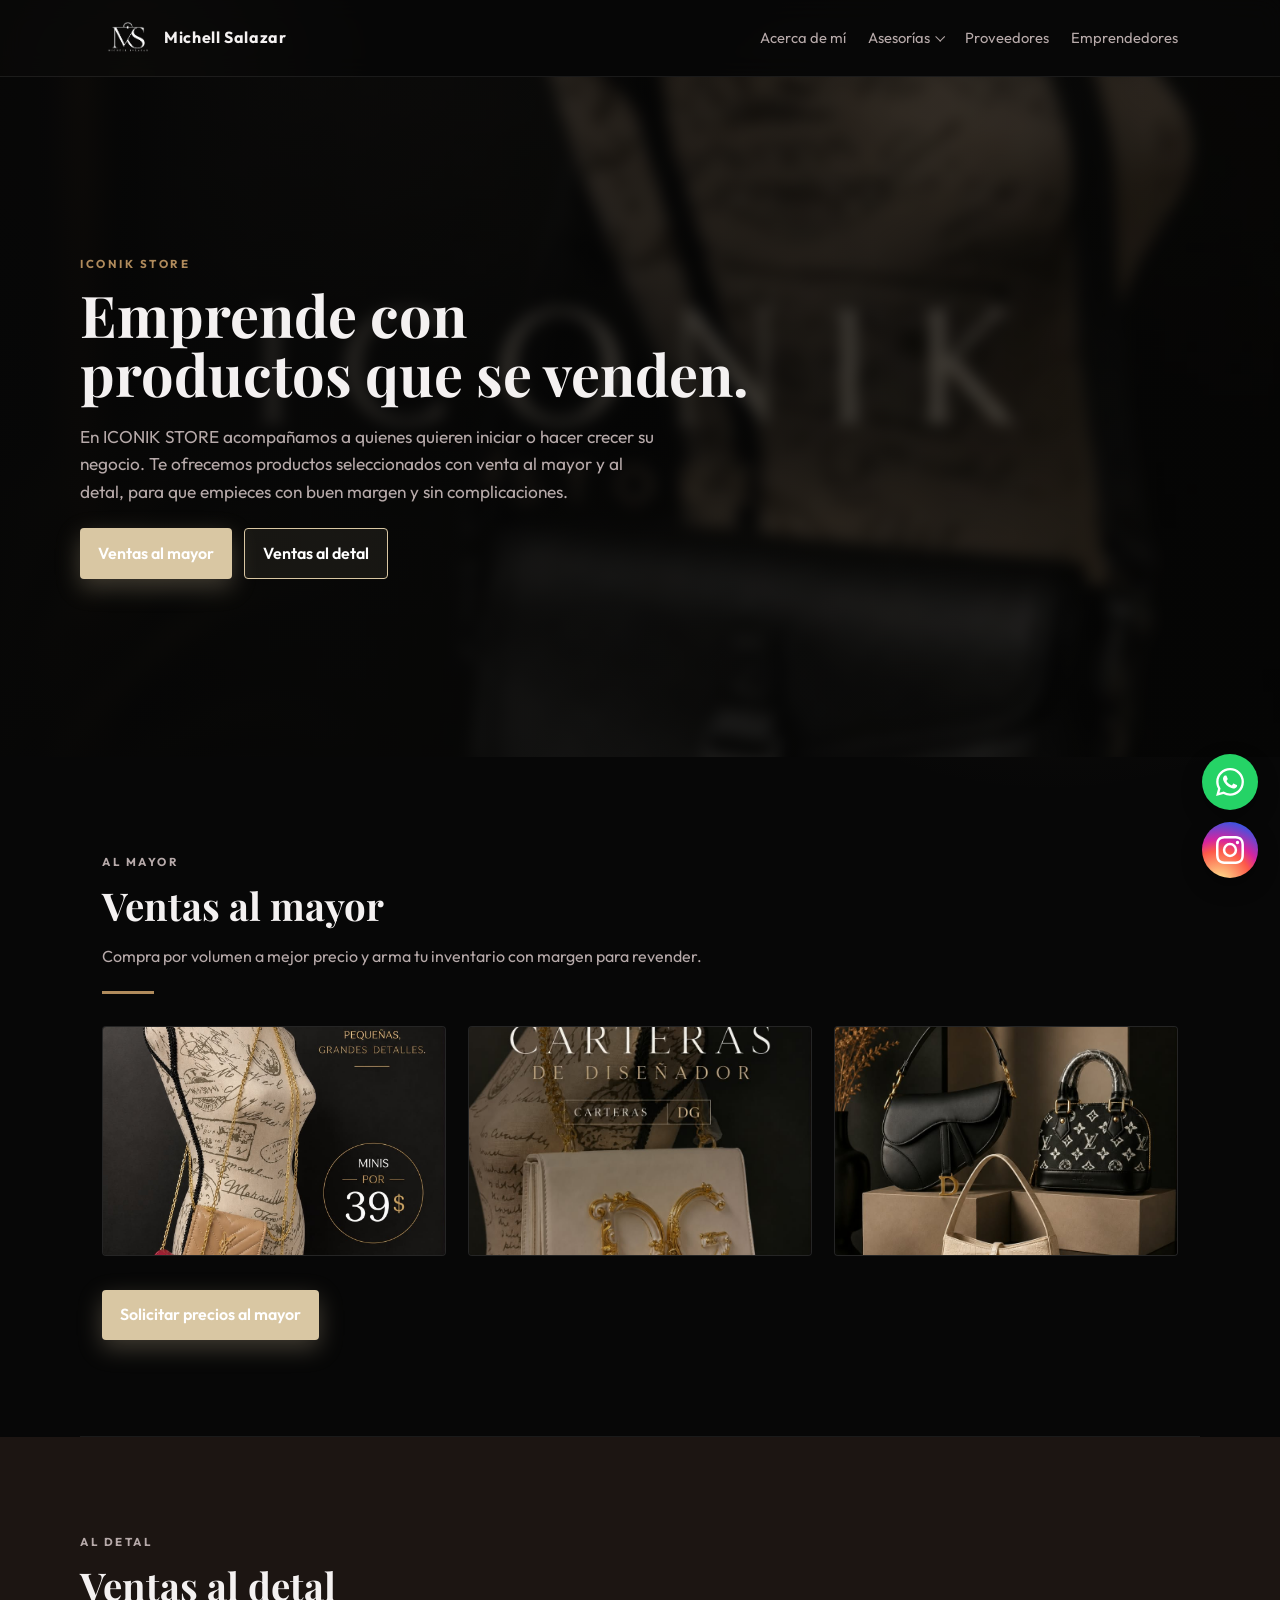
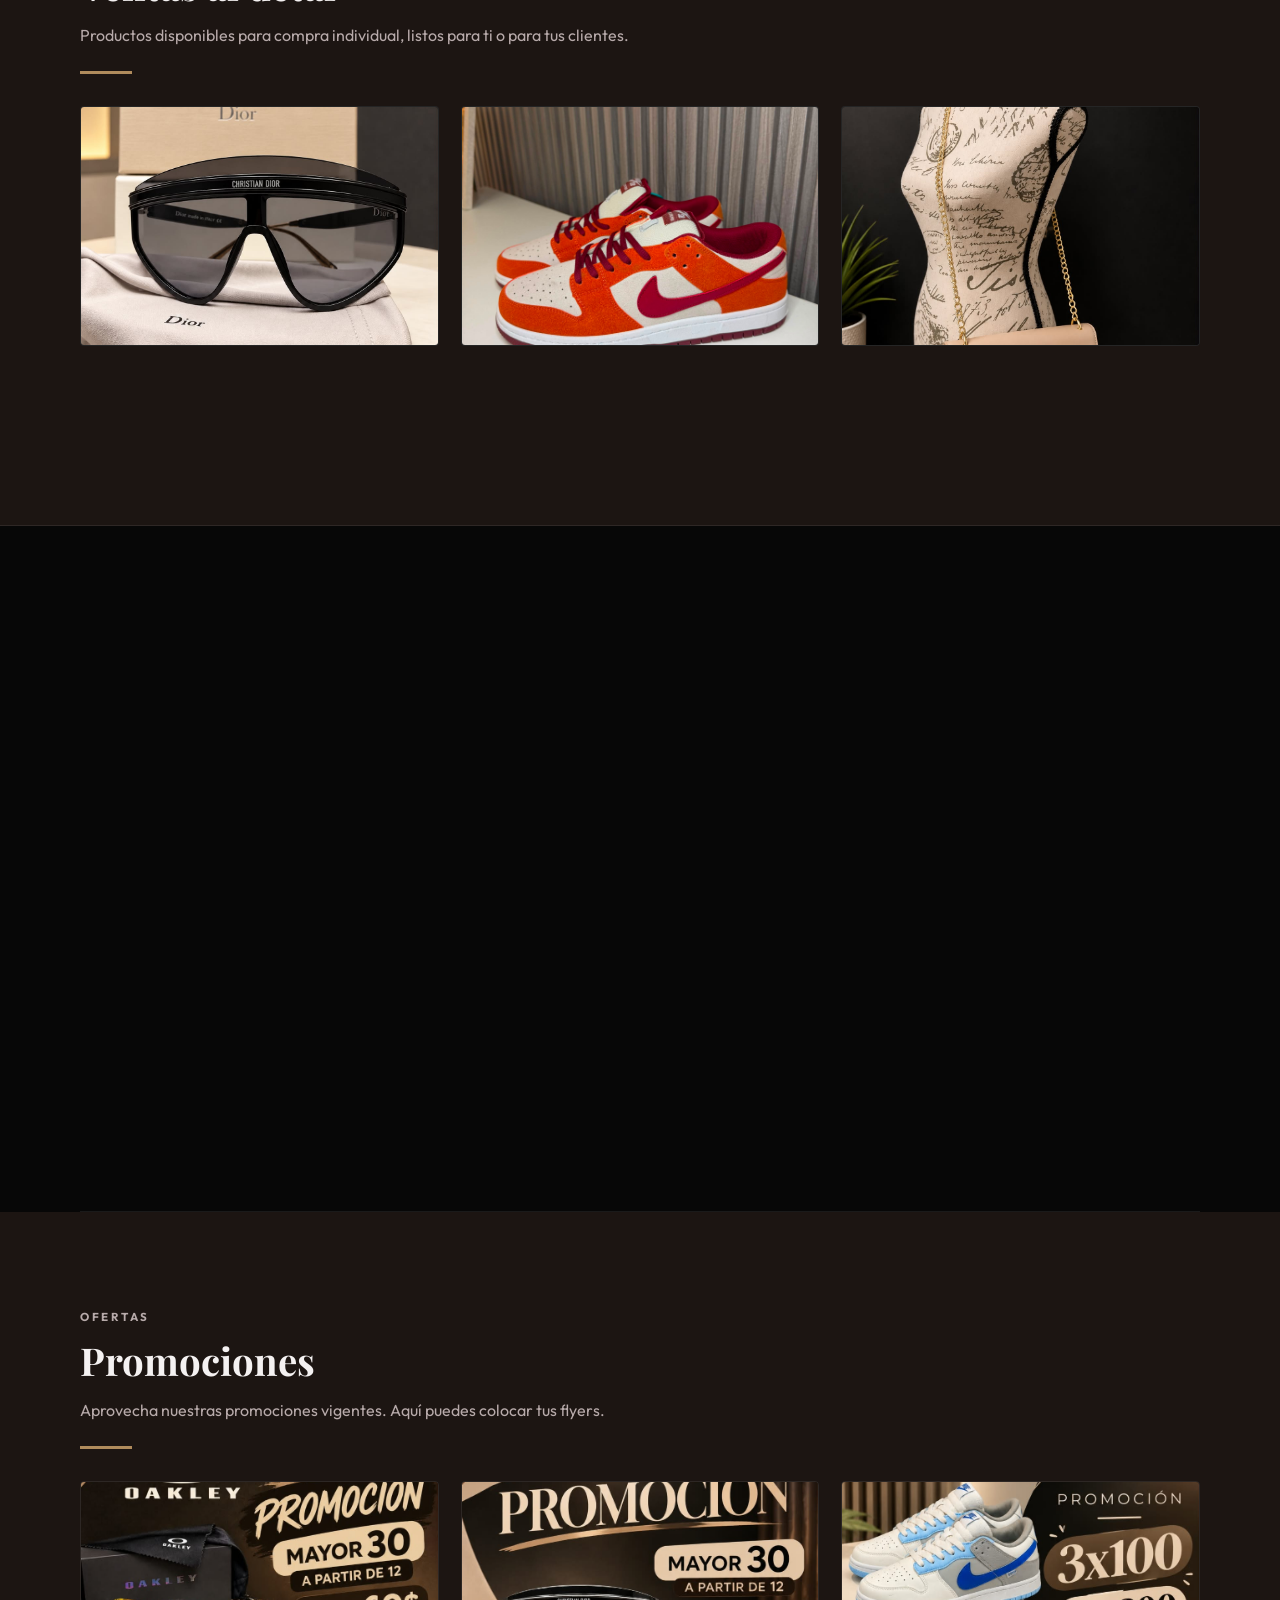
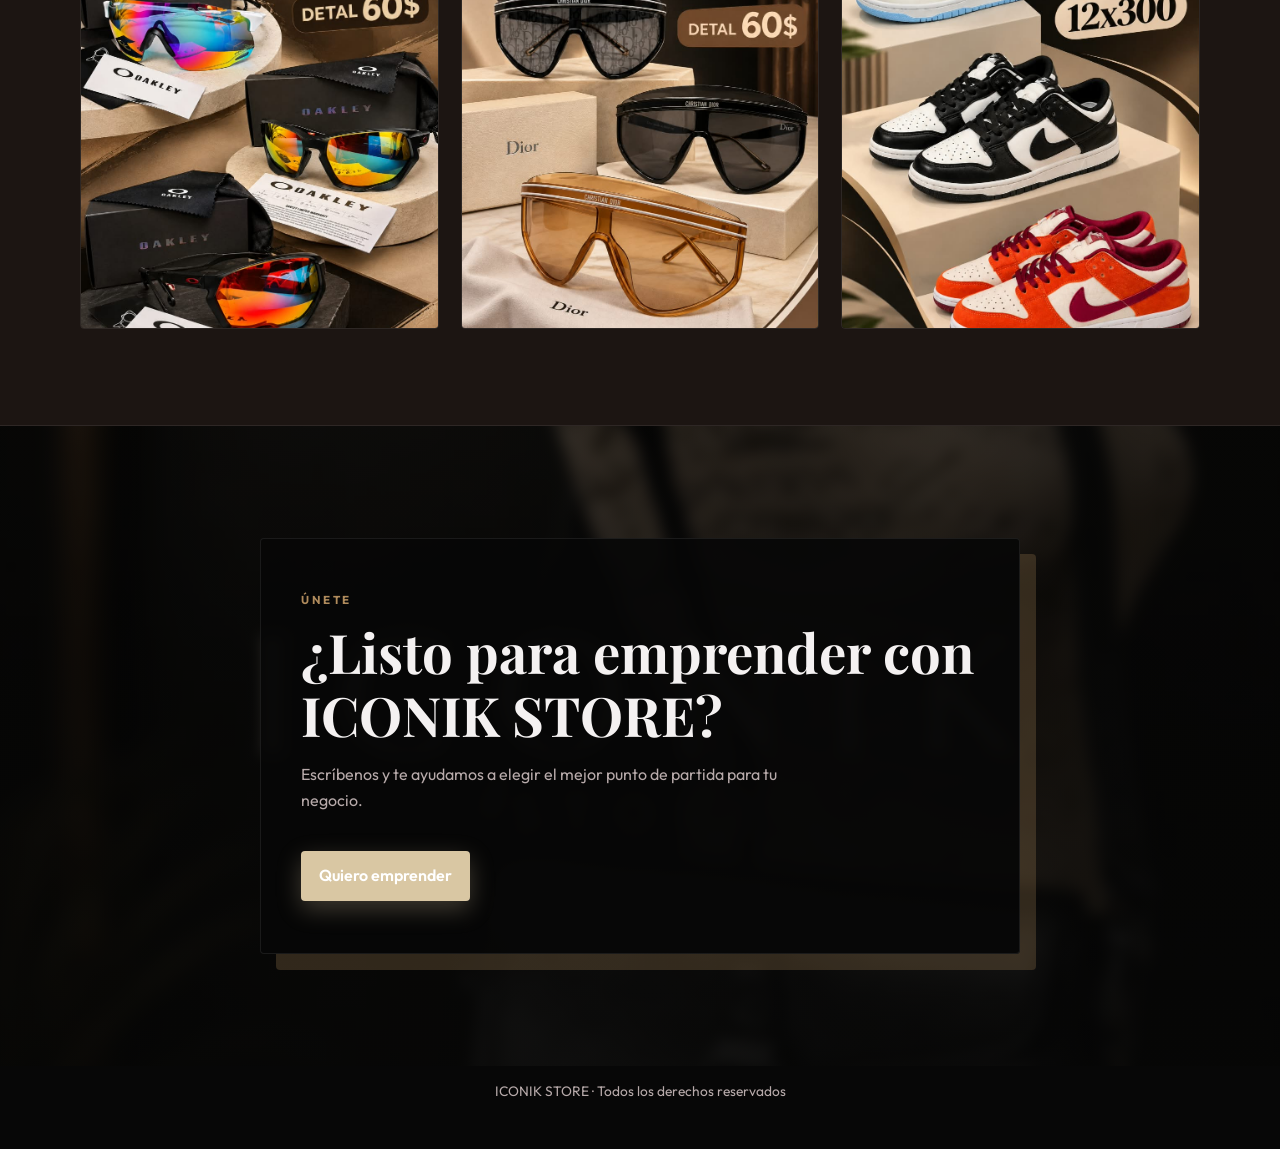
==== emprendedores.html @ 81033deb "Add files via upload" ====
<!DOCTYPE html>
<html lang="es">
<head>
    <meta charset="UTF-8">
    <meta name="viewport" content="width=device-width, initial-scale=1.0">
    <title>ICONIK STORE | Emprendedores</title>
    <link rel="stylesheet" href="style.css">
    <link rel="preconnect" href="https://fonts.googleapis.com">
    <link rel="preconnect" href="https://fonts.gstatic.com" crossorigin>
    <link href="https://fonts.googleapis.com/css2?family=Outfit:wght@400;500;600;700;800&family=Playfair+Display:wght@600;700&display=swap" rel="stylesheet">
</head>
<body class="theme-store">
    <div class="bg-glow" aria-hidden="true"></div>

    <header class="nav" id="nav">
        <div class="nav-inner">
            <a class="nav-brand" href="index.html">
                <img src="img/marca/logo.png" alt="Logo de Michell Salazar">
                <span>Michell Salazar</span>
            </a>

            <button class="nav-toggle" type="button" aria-label="Abrir menú" aria-expanded="false">
                <span></span><span></span><span></span>
            </button>

            <nav class="nav-links" aria-label="Principal">
                <a href="index.html#acerca">Acerca de mí</a>
                <div class="nav-dropdown">
                    <button class="nav-dropdown-toggle" type="button" aria-expanded="false">Asesorías</button>
                    <div class="nav-dropdown-menu">
                        <a href="index.html#metodo">El método</a>
                        <a href="index.html#modulos">Módulos</a>
                        <a href="index.html#para-quien">¿Para quién?</a>
                        <a href="index.html#preguntas">Preguntas</a>
                    </div>
                </div>
                <a href="proveedores.html">Proveedores</a>
                <a href="emprendedores.html">Emprendedores</a>
            </nav>
        </div>
    </header>

    <!-- HERO ICONIK STORE -->
    <section class="tienda-hero" id="inicio">
        <div class="tienda-hero-copy reveal">
            <p class="eyebrow">ICONIK STORE</p>
            <h1>Emprende con<br>productos que se venden.</h1>
            <p class="hero-text">
                En ICONIK STORE acompañamos a quienes quieren iniciar o hacer crecer su negocio.
                Te ofrecemos productos seleccionados con venta al mayor y al detal, para que
                empieces con buen margen y sin complicaciones.
            </p>
            <div class="hero-actions">
                <a class="btn btn-beige" href="#mayor">Ventas al mayor</a>
                <a class="btn btn-beige-outline" href="#detal">Ventas al detal</a>
            </div>
        </div>
    </section>

    <!-- VENTAS AL MAYOR -->
    <section class="tienda-seccion" id="mayor">
        <div class="section-head reveal">
            <p class="eyebrow">Al mayor</p>
            <h2>Ventas al mayor</h2>
            <p>Compra por volumen a mejor precio y arma tu inventario con margen para revender.</p>
        </div>
        <div class="tienda-grid">
            <article class="tienda-card reveal">
                <img src="img/tienda/ventasalmayor.jpeg" alt="Producto al mayor">
            </article>
            <article class="tienda-card reveal delay">
                <img src="img/tienda/ventasalmayor%20(2).jpeg" alt="Producto al mayor">
            </article>
            <article class="tienda-card reveal delay-2">
                <img src="img/tienda/ventasalmayor%20(3).jpeg" alt="Producto al mayor">
            </article>
        </div>
        <div class="tienda-cta reveal">
            <a class="btn btn-beige js-whatsapp" href="#" target="_blank" rel="noopener">Solicitar precios al mayor</a>
        </div>
    </section>

    <!-- VENTAS AL DETAL -->
    <section class="tienda-seccion tienda-seccion-alt" id="detal">
        <div class="section-head reveal">
            <p class="eyebrow">Al detal</p>
            <h2>Ventas al detal</h2>
            <p>Productos disponibles para compra individual, listos para ti o para tus clientes.</p>
        </div>
        <div class="tienda-grid">
            <article class="tienda-card reveal">
                <img src="img/tienda/ventasaldetal%20(1).jpeg" alt="Producto al detal">
            </article>
            <article class="tienda-card reveal delay">
                <img src="img/tienda/ventasaldetal%20(2).jpeg" alt="Producto al detal">
            </article>
            <article class="tienda-card reveal delay-2">
                <img src="img/tienda/ventasaldetal%20(3).jpeg" alt="Producto al detal">
            </article>
        </div>
        <div class="tienda-cta reveal">
            <a class="btn btn-beige js-whatsapp" href="#" target="_blank" rel="noopener">Comprar al detal</a>
        </div>
    </section>

    <!-- EMPRENDEDORES -->
    <section class="tienda-seccion" id="emprendedores">
        <div class="section-head reveal">
            <p class="eyebrow">Comunidad</p>
            <h2>Emprendedores ICONIK</h2>
            <p>Personas que ya dieron el paso y hoy venden con ICONIK STORE.</p>
        </div>
        <div class="emprendedor-grid">
            <article class="emprendedor-card reveal">
                <img src="img/tienda/emprendedoresiconik.jpeg" alt="Foto del emprendedor">
            </article>
        </div>
    </section>

    <!-- PROMOCIONES -->
    <section class="tienda-seccion tienda-seccion-alt" id="promociones">
        <div class="section-head reveal">
            <p class="eyebrow">Ofertas</p>
            <h2>Promociones</h2>
            <p>Aprovecha nuestras promociones vigentes. Aquí puedes colocar tus flyers.</p>
        </div>
        <div class="promo-grid">
            <article class="promo-card reveal">
                <img src="img/tienda/promocion%20(1).jpeg" alt="Flyer de promoción">
            </article>
            <article class="promo-card reveal delay">
                <img src="img/tienda/promocion%20(2).jpeg" alt="Flyer de promoción">
            </article>
            <article class="promo-card reveal delay-2">
                <img src="img/tienda/promocion%20(3).jpeg" alt="Flyer de promoción">
            </article>
        </div>
    </section>

    <!-- CTA FINAL -->
    <section class="tienda-cta-final">
        <div class="tienda-cta-box reveal">
            <p class="eyebrow">Únete</p>
            <h2>¿Listo para emprender con ICONIK STORE?</h2>
            <p>Escríbenos y te ayudamos a elegir el mejor punto de partida para tu negocio.</p>
            <a class="btn btn-beige" href="https://whatsapp.com/channel/0029VbCmivo8kyyE54o6Zw1k" target="_blank" rel="noopener">Quiero emprender</a>
        </div>
    </section>

    <footer class="footer">
        <img src="img/marca/logo.svg" alt="">
        <p>ICONIK STORE · Todos los derechos reservados</p>
    </footer>

    <div class="float-buttons">
        <a class="float-btn float-wa js-whatsapp" href="#" target="_blank" rel="noopener" aria-label="WhatsApp">
            <svg width="28" height="28" viewBox="0 0 24 24" fill="currentColor" aria-hidden="true">
                <path d="M17.472 14.382c-.297-.149-1.758-.867-2.03-.967-.273-.099-.471-.148-.67.15-.197.297-.767.966-.94 1.164-.173.199-.347.223-.644.075-.297-.15-1.255-.463-2.39-1.475-.883-.788-1.48-1.761-1.653-2.059-.173-.297-.018-.458.13-.606.134-.133.298-.347.446-.52.149-.174.198-.298.298-.497.099-.198.05-.371-.025-.52-.075-.149-.669-1.612-.916-2.207-.242-.579-.487-.5-.669-.51-.173-.008-.371-.01-.57-.01-.198 0-.52.074-.792.372-.272.297-1.04 1.016-1.04 2.479 0 1.462 1.065 2.875 1.213 3.074.149.198 2.096 3.2 5.077 4.487.709.306 1.262.489 1.694.625.712.227 1.36.195 1.871.118.571-.085 1.758-.719 2.006-1.413.248-.694.248-1.289.173-1.413-.074-.124-.272-.198-.57-.347m-5.421 7.403h-.004a9.87 9.87 0 01-5.031-1.378l-.361-.214-3.741.982.998-3.648-.235-.374a9.86 9.86 0 01-1.51-5.26c.001-5.45 4.436-9.884 9.888-9.884 2.64 0 5.122 1.03 6.988 2.898a9.825 9.825 0 012.893 6.994c-.003 5.45-4.435 9.884-9.884 9.884m8.413-18.297A11.815 11.815 0 0012.05 0C5.495 0 .16 5.335.157 11.892c0 2.096.547 4.142 1.588 5.945L.057 24l6.305-1.654a11.882 11.882 0 005.683 1.448h.005c6.554 0 11.89-5.335 11.893-11.893a11.821 11.821 0 00-3.48-8.413z"/>
            </svg>
        </a>
        <a class="float-btn float-ig" href="https://instagram.com/soymichellsalazar?igsi=cGEwZXB1c2ZkeDY5" target="_blank" rel="noopener" aria-label="Instagram">
            <svg width="28" height="28" viewBox="0 0 24 24" fill="currentColor" aria-hidden="true">
                <path d="M12 2.163c3.204 0 3.584.012 4.85.07 3.252.148 4.771 1.691 4.919 4.919.058 1.265.069 1.645.069 4.849 0 3.205-.012 3.584-.069 4.849-.149 3.225-1.664 4.771-4.919 4.919-1.266.058-1.644.07-4.85.07-3.204 0-3.584-.012-4.849-.07-3.26-.149-4.771-1.699-4.919-4.92-.058-1.265-.07-1.644-.07-4.849 0-3.204.013-3.583.07-4.849.149-3.227 1.664-4.771 4.919-4.919 1.266-.057 1.645-.069 4.849-.069zM12 0C8.741 0 8.333.014 7.053.072 2.695.272.273 2.69.073 7.052.014 8.333 0 8.741 0 12c0 3.259.014 3.668.072 4.948.2 4.358 2.618 6.78 6.98 6.98C8.333 23.986 8.741 24 12 24c3.259 0 3.668-.014 4.948-.072 4.354-.2 6.782-2.618 6.979-6.98.059-1.28.073-1.689.073-4.948 0-3.259-.014-3.667-.072-4.947-.196-4.354-2.617-6.78-6.979-6.98C15.668.014 15.259 0 12 0zm0 5.838a6.162 6.162 0 100 12.324 6.162 6.162 0 000-12.324zM12 16a4 4 0 110-8 4 4 0 010 8zm6.406-11.845a1.44 1.44 0 100 2.881 1.44 1.44 0 000-2.881z"/>
            </svg>
        </a>
    </div>

    <script src="script.js"></script>
</body>
</html>
---- style.css ----
:root {
    --red: #e10600;
    --red-soft: #ff2a22;
    --black: #070707;
    --black-2: #111111;
    --card: #121212;
    --text: #f4f1f1;
    --muted: #b7aaaa;
    --line: rgba(225, 6, 0, 0.28);
    --line-soft: rgba(255, 255, 255, 0.08);
    --font: "Outfit", system-ui, sans-serif;
    --display: "Playfair Display", Georgia, serif;
}

* { box-sizing: border-box; }
[hidden] { display: none !important; }
html { scroll-behavior: smooth; }

body {
    margin: 0;
    font-family: var(--font);
    background:
        radial-gradient(circle at 82% 8%, rgba(225, 6, 0, 0.09), transparent 28rem),
        var(--black);
    color: var(--text);
    line-height: 1.6;
    overflow-x: hidden;
}

img { max-width: 100%; display: block; }
a { color: inherit; }

.bg-glow {
    position: fixed;
    inset: -20% auto auto -10%;
    width: 520px;
    height: 520px;
    background: radial-gradient(circle, rgba(225, 6, 0, 0.22), transparent 65%);
    pointer-events: none;
    z-index: 0;
    animation: pulseGlow 7s ease-in-out infinite;
}

@keyframes pulseGlow {
    0%, 100% { transform: scale(1); opacity: 0.7; }
    50% { transform: scale(1.15); opacity: 1; }
}

.nav {
    position: sticky;
    top: 0;
    z-index: 50;
    background: rgba(7, 7, 7, 0.88);
    backdrop-filter: blur(12px);
    border-bottom: 1px solid var(--line-soft);
}

.nav-inner {
    max-width: 1120px;
    margin: 0 auto;
    padding: 12px 22px;
    display: flex;
    align-items: center;
    justify-content: space-between;
    gap: 16px;
}

.nav-brand {
    display: flex;
    align-items: center;
    gap: 10px;
    text-decoration: none;
    font-weight: 700;
    letter-spacing: 0.04em;
}

.nav-brand img {
    width: 52px;
    height: 52px;
    object-fit: cover;
    border-radius: 4px;
}

.nav-links {
    display: flex;
    align-items: center;
    gap: 22px;
}

.nav-links a {
    text-decoration: none;
    font-size: 0.92rem;
    color: var(--muted);
    transition: color 0.2s, transform 0.2s;
}

.nav-links a:hover { color: #fff; transform: translateY(-1px); }

.nav-dropdown { position: relative; }

.nav-dropdown-toggle {
    background: none;
    border: 0;
    padding: 0;
    font: inherit;
    font-size: 0.92rem;
    color: var(--muted);
    cursor: pointer;
    display: flex;
    align-items: center;
    gap: 6px;
    transition: color 0.2s;
}

.nav-dropdown-toggle::after {
    content: "";
    width: 6px;
    height: 6px;
    border-right: 1.5px solid currentColor;
    border-bottom: 1.5px solid currentColor;
    transform: rotate(45deg) translateY(-1px);
    transition: transform 0.2s;
}

.nav-dropdown:hover .nav-dropdown-toggle,
.nav-dropdown.open .nav-dropdown-toggle { color: #fff; }

.nav-dropdown.open .nav-dropdown-toggle::after {
    transform: rotate(-135deg) translateY(-1px);
}

.nav-dropdown-menu {
    position: absolute;
    top: calc(100% + 14px);
    left: 50%;
    transform: translateX(-50%);
    min-width: 190px;
    padding: 8px;
    background: #120808;
    border: 1px solid var(--line-soft);
    border-radius: 12px;
    box-shadow: 0 18px 30px rgba(0, 0, 0, 0.4);
    display: none;
    flex-direction: column;
    gap: 2px;
    z-index: 60;
}

.nav-dropdown:hover .nav-dropdown-menu,
.nav-dropdown.open .nav-dropdown-menu { display: flex; }

.nav-dropdown-menu a {
    padding: 9px 12px;
    border-radius: 8px;
    font-size: 0.9rem;
    color: var(--muted);
}

.nav-dropdown-menu a:hover {
    background: rgba(255, 255, 255, 0.06);
    color: #fff;
    transform: none;
}

.nav-cta {
    background: var(--red);
    color: #fff !important;
    padding: 8px 14px;
    border-radius: 4px;
    font-weight: 600;
    box-shadow: 0 8px 20px rgba(225, 6, 0, 0.22);
}

.nav-toggle {
    display: none;
    background: none;
    border: 0;
    width: 42px;
    height: 42px;
    flex-direction: column;
    justify-content: center;
    gap: 5px;
    cursor: pointer;
}

.nav-toggle span {
    display: block;
    height: 2px;
    background: #fff;
    border-radius: 2px;
}

.hero, .about, .benefits, .method, .modules, .audience, .steps, .faq, .contact, .testimonials, .footer {
    position: relative;
    z-index: 1;
    max-width: 1120px;
    margin: 0 auto;
    padding: 104px 22px;
}

.hero {
    overflow: hidden;
    display: block;
    max-width: none;
    min-height: min(760px, calc(100vh - 72px));
    padding: 150px max(22px, calc((100vw - 1120px) / 2));
    border-bottom: 0;
    background:
        linear-gradient(90deg, rgba(7, 7, 7, 0.92) 0%, rgba(7, 7, 7, 0.72) 42%, rgba(7, 7, 7, 0.24) 100%),
        url("img/banner/asesorias.png") center / cover no-repeat;
}

.hero::after {
    content: "";
    position: absolute;
    right: 0;
    bottom: 0;
    left: 0;
    height: 150px;
    background: linear-gradient(to bottom, rgba(7, 7, 7, 0), var(--black));
    pointer-events: none;
    z-index: 0;
}

.hero-copy {
    position: relative;
    z-index: 1;
    max-width: 1000px;
}

.hero-name {
    margin: 0 0 18px;
    color: #fff;
    font-size: 0.78rem;
    font-weight: 700;
    letter-spacing: 0.24em;
    text-transform: uppercase;
}

.eyebrow {
    color: var(--red);
    text-transform: uppercase;
    letter-spacing: 0.22em;
    font-size: 0.72rem;
    font-weight: 700;
    margin: 0 0 12px;
}

.section-head {
    position: relative;
    max-width: 720px;
}

.section-head::after {
    content: "";
    display: block;
    width: 52px;
    height: 3px;
    margin-top: 22px;
    background: var(--red);
}

h1, h2, h3 { font-family: var(--display); line-height: 1.15; }
h1 { font-size: clamp(2.4rem, 4.5vw, 4.6rem); margin: 0 0 20px; max-width: 980px; line-height: 1.02; }
h2 { font-size: clamp(1.8rem, 3vw, 2.6rem); margin: 0 0 12px; }
h2 span { color: var(--red); }

.hero-text, .about-copy p, .section-head p { color: var(--muted); max-width: 640px; }
.hero-text { font-size: 1.08rem; max-width: 580px; }
.highlight { color: var(--text) !important; font-weight: 600; margin-top: 8px; }
.method-cta { margin-top: 28px; }

.hero-actions, .about-links, .contact-actions, .card-row {
    display: flex;
    gap: 12px;
    flex-wrap: wrap;
    margin-top: 22px;
}

.btn {
    text-decoration: none;
    padding: 12px 18px;
    border-radius: 4px;
    font-weight: 600;
    display: inline-flex;
    align-items: center;
    justify-content: center;
    transition: transform 0.2s, box-shadow 0.2s, background 0.2s;
}

.btn:hover { transform: translateY(-2px); }
.btn-red { background: var(--red); color: #fff; box-shadow: 0 8px 24px rgba(225, 6, 0, 0.35); }
.btn-red:hover { background: var(--red-soft); box-shadow: 0 12px 30px rgba(225, 6, 0, 0.45); }
.btn-ghost { border: 1px solid var(--line-soft); background: rgba(255, 255, 255, 0.02); }
.btn-beige { background: #d9c7a3; color: #fff; box-shadow: 0 8px 24px rgba(217, 199, 163, 0.28); }
.btn-beige:hover { background: #e6d6b6; box-shadow: 0 12px 30px rgba(217, 199, 163, 0.4); }
.btn-beige-outline { border: 1px solid #d9c7a3; background: rgba(217, 199, 163, 0.08); color: #fff; }
.btn-beige-outline:hover { background: rgba(217, 199, 163, 0.18); }
.btn-small { background: var(--red); color: #fff; padding: 8px 14px; font-size: 0.85rem; }

.float { animation: float 5s ease-in-out infinite; }
@keyframes float {
    0%, 100% { transform: translateY(0); }
    50% { transform: translateY(-12px); }
}

.about-grid {
    display: grid;
    grid-template-columns: 0.85fr 1.15fr;
    gap: 40px;
    align-items: center;
}

.about, .method, .modules, .audience, .steps, .faq, .testimonials {
    border-bottom: 1px solid var(--line-soft);
}

.modules {
    max-width: none;
    padding-left: max(22px, calc((100vw - 1120px) / 2));
    padding-right: max(22px, calc((100vw - 1120px) / 2));
    background: #1c1111;
}

.modules .section-head,
.modules .module-grid {
    max-width: 1120px;
    margin-left: auto;
    margin-right: auto;
}

.photo-wrap {
    position: relative;
}

.photo-wrap img {
    width: 100%;
    border-radius: 4px;
    border: 1px solid var(--line-soft);
    object-fit: cover;
    min-height: 420px;
}

.photo-glow {
    position: absolute;
    inset: auto -12px -12px auto;
    width: 140px;
    height: 140px;
    background: var(--red);
    filter: blur(50px);
    opacity: 0.35;
    z-index: -1;
}

.about-list {
    padding: 0;
    margin: 20px 0 0;
    list-style: none;
}

.about-list li {
    padding: 8px 0 8px 18px;
    position: relative;
}

.about-list li::before {
    content: "";
    position: absolute;
    left: 0;
    top: 16px;
    width: 8px;
    height: 8px;
    background: var(--red);
    border-radius: 50%;
}

.about-links a {
    color: var(--red);
    font-weight: 600;
    text-decoration: none;
    border-bottom: 1px solid rgba(225, 6, 0, 0.45);
    padding-bottom: 2px;
}

.benefits-grid, .module-grid, .audience-grid {
    display: grid;
    grid-template-columns: repeat(3, 1fr);
    gap: 1px;
    background: rgba(255, 255, 255, 0.08);
    border: 0;
}

.module-grid { grid-template-columns: repeat(2, 1fr); }
.audience-grid { grid-template-columns: repeat(2, 1fr); }

.module-card {
    background: rgba(255, 255, 255, 0.035);
    border: 0;
    border-radius: 0;
    padding: 30px;
    min-height: 210px;
    transition: transform 0.25s, border-color 0.25s, background 0.25s;
}

.module-card:hover {
    transform: translateY(-4px);
    border-color: transparent;
    background: rgba(255, 255, 255, 0.09);
    box-shadow: none;
}

.module-card span {
    display: block;
    margin-bottom: 18px;
    color: var(--red);
    font-size: 0.78rem;
    font-weight: 700;
    letter-spacing: 0.12em;
    text-transform: uppercase;
}

.module-card h3 { margin: 0 0 10px; font-size: 1.45rem; }
.module-card p { color: var(--muted); margin: 0; }

.acceso,
.proveedores {
    position: relative;
    z-index: 1;
    max-width: 1120px;
    margin: 0 auto;
    padding: 104px 22px;
}

.acceso-box {
    max-width: 420px;
    margin: 0 auto;
    padding: 44px 36px;
    background: var(--card);
    border: 1px solid var(--line-soft);
    border-radius: 4px;
    box-shadow: 16px 16px 0 rgba(225, 6, 0, 0.2);
}

.acceso-box h2 { font-size: clamp(1.8rem, 4vw, 2.4rem); }
.acceso-box > p:not(.eyebrow) { color: var(--muted); }

.acceso-form {
    display: grid;
    gap: 14px;
    margin-top: 24px;
}

.acceso-form label {
    display: grid;
    gap: 6px;
    font-size: 0.9rem;
    font-weight: 600;
}

.acceso-form input {
    width: 100%;
    padding: 12px 14px;
    border-radius: 12px;
    border: 1px solid rgba(255, 255, 255, 0.16);
    background: #0c0c0c;
    color: var(--text);
    font: inherit;
}

.acceso-form input:focus {
    outline: 2px solid rgba(255, 255, 255, 0.42);
    outline-offset: 1px;
}

.acceso-form .btn { width: 100%; border: 0; cursor: pointer; }

.acceso-error {
    color: var(--red-soft);
    font-size: 0.85rem;
    text-align: center;
    margin: 0;
}

.proveedor-lista {
    display: grid;
    gap: 1px;
    background: var(--line-soft);
    border: 1px solid var(--line-soft);
}

.proveedor-item {
    display: flex;
    align-items: center;
    gap: 18px;
    background: var(--card);
    padding: 18px 22px;
    transition: background 0.25s;
}

.proveedor-item:hover { background: #1c1111; }

.proveedor-avatar {
    width: 56px;
    height: 56px;
    border-radius: 50%;
    object-fit: cover;
    flex-shrink: 0;
    border: 1px solid var(--line-soft);
}

.proveedor-info {
    flex: 1;
    min-width: 0;
}

.proveedor-info h3 {
    margin: 0 0 2px;
    font-size: 1.15rem;
}

.proveedor-meta {
    color: var(--muted);
    margin: 0;
    font-size: 0.88rem;
}

.proveedor-btn {
    flex-shrink: 0;
    text-decoration: none;
    padding: 9px 18px;
    border-radius: 999px;
    border: 1px solid var(--red);
    color: var(--red);
    font-size: 0.85rem;
    font-weight: 600;
    transition: background 0.2s, color 0.2s;
}

.proveedor-btn:hover {
    background: var(--red);
    color: #fff;
}

/* ===== ICONIK STORE (Emprendedores) ===== */
/* Paleta beige/marrón exclusiva de este panel: sustituye los acentos rojos
   globales (--red, --red-soft, --line) solo dentro de body.theme-store,
   sin afectar el resto del sitio. */
body.theme-store {
    --red: #b08b5c;
    --red-soft: #c9a878;
    --line: rgba(176, 139, 92, 0.35);
    background:
        radial-gradient(circle at 82% 8%, rgba(176, 139, 92, 0.10), transparent 28rem),
        var(--black);
}

body.theme-store .bg-glow {
    background: radial-gradient(circle, rgba(176, 139, 92, 0.22), transparent 65%);
}

body.theme-store .tienda-seccion-alt {
    background: #1c1512;
}

.tienda-hero {
    position: relative;
    z-index: 1;
    max-width: none;
    min-height: min(680px, calc(100vh - 72px));
    padding: 150px max(22px, calc((100vw - 1120px) / 2));
    display: flex;
    align-items: center;
    overflow: hidden;
    background: var(--black);
}

.tienda-hero::before {
    content: "";
    position: absolute;
    inset: -20px;
    background: url("img/banner/iconikstore.jpeg") center / cover no-repeat;
    filter: blur(7px) brightness(0.55);
    transform: scale(1.06);
    z-index: -1;
}

.tienda-hero::after {
    content: "";
    position: absolute;
    inset: 0;
    background: linear-gradient(90deg, rgba(7, 7, 7, 0.9) 0%, rgba(7, 7, 7, 0.6) 45%, rgba(7, 7, 7, 0.35) 100%);
    z-index: -1;
}

.tienda-hero-copy { position: relative; max-width: 720px; }

.tienda-seccion {
    position: relative;
    z-index: 1;
    max-width: 1120px;
    margin: 0 auto;
    padding: 96px 22px;
    border-bottom: 1px solid var(--line-soft);
}

.tienda-seccion-alt { background: #1c1111; max-width: none; }
.tienda-seccion-alt .section-head,
.tienda-seccion-alt .tienda-grid,
.tienda-seccion-alt .emprendedor-grid,
.tienda-seccion-alt .promo-grid,
.tienda-seccion-alt .tienda-cta {
    max-width: 1120px;
    margin-left: auto;
    margin-right: auto;
}

.tienda-grid {
    display: grid;
    grid-template-columns: repeat(3, 1fr);
    gap: 22px;
}

.tienda-card {
    background: var(--card);
    border: 1px solid var(--line-soft);
    border-radius: 4px;
    overflow: hidden;
    transition: transform 0.25s, border-color 0.25s;
}

.tienda-card:hover {
    transform: translateY(-5px);
    border-color: var(--line);
}

.tienda-card img {
    width: 100%;
    aspect-ratio: 3 / 2;
    object-fit: cover;
    display: block;
    background: #0d0d0d;
}

.tienda-card-body { padding: 20px; }
.tienda-card-body h3 { margin: 0 0 8px; font-size: 1.25rem; }
.tienda-card-body p { color: var(--muted); margin: 0; font-size: 0.92rem; }

.tienda-cta { margin-top: 34px; }

.emprendedor-grid {
    display: grid;
    grid-template-columns: repeat(4, 1fr);
    gap: 22px;
}

.emprendedor-card {
    background: var(--card);
    border: 1px solid var(--line-soft);
    border-radius: 4px;
    padding: 24px;
    text-align: center;
    transition: transform 0.25s, border-color 0.25s;
}

.emprendedor-card:hover {
    transform: translateY(-5px);
    border-color: var(--line);
}

.emprendedor-card img {
    width: 100%;
    aspect-ratio: 4 / 5;
    border-radius: 4px;
    object-fit: cover;
    margin: 0 0 16px;
    border: 1px solid var(--line-soft);
}

.emprendedor-card h3 { margin: 0 0 4px; font-size: 1.1rem; }
.emprendedor-card p { color: var(--muted); margin: 0; font-size: 0.86rem; }

.promo-grid {
    display: grid;
    grid-template-columns: repeat(3, 1fr);
    gap: 22px;
}

.promo-card {
    border: 1px solid var(--line-soft);
    border-radius: 4px;
    overflow: hidden;
    transition: transform 0.25s, border-color 0.25s;
}

.promo-card:hover {
    transform: translateY(-5px);
    border-color: var(--line);
}

.promo-card img {
    width: 100%;
    aspect-ratio: 4 / 5;
    object-fit: cover;
    display: block;
    background: #0d0d0d;
}

.tienda-cta-final {
    position: relative;
    z-index: 1;
    max-width: none;
    padding: 112px max(22px, calc((100vw - 1120px) / 2));
    overflow: hidden;
    background: var(--black);
}

.tienda-cta-final::before {
    content: "";
    position: absolute;
    inset: -20px;
    background: url("img/banner/iconikstore.jpeg") center / cover no-repeat;
    filter: blur(7px) brightness(0.5);
    transform: scale(1.06);
    z-index: -1;
}

.tienda-cta-final::after {
    content: "";
    position: absolute;
    inset: 0;
    background: linear-gradient(rgba(7, 7, 7, 0.45), rgba(7, 7, 7, 0.7));
    z-index: -1;
}

.tienda-cta-box {
    max-width: 760px;
    margin: 0 auto;
    padding: 52px 40px;
    text-align: left;
    background: rgba(7, 7, 7, 0.9);
    border: 1px solid var(--line-soft);
    border-radius: 4px;
    box-shadow: 16px 16px 0 rgba(176, 139, 92, 0.25);
}

.tienda-cta-box h2 { font-size: clamp(2rem, 4.5vw, 3.4rem); }
.tienda-cta-box > p:not(.eyebrow) { color: var(--muted); max-width: 520px; }
.tienda-cta-box .btn { margin-top: 22px; }

.consulta-form {
    display: grid;
    gap: 14px;
    max-width: 420px;
    margin: 24px auto 0;
    text-align: left;
}

.consulta-form[hidden] {
    display: none !important;
}

.consulta-form label {
    display: grid;
    gap: 6px;
    font-size: 0.9rem;
    font-weight: 600;
}

.consulta-form input {
    width: 100%;
    padding: 12px 14px;
    border-radius: 12px;
    border: 1px solid rgba(255, 255, 255, 0.16);
    background: #0c0c0c;
    color: var(--text);
    font: inherit;
}

.consulta-form input:focus {
    outline: 2px solid rgba(255, 255, 255, 0.42);
    outline-offset: 1px;
}

.consulta-form .btn { width: 100%; border: 0; cursor: pointer; }
.form-note { color: var(--muted); font-size: 0.82rem; text-align: center; margin: 0; }

.benefit, .card, .contact-box, details {
    background: var(--card);
    border: 1px solid var(--line-soft);
    border-radius: 4px;
}

.benefit {
    padding: 28px;
    transition: transform 0.25s, border-color 0.25s, background 0.25s;
}
.benefit:hover {
    transform: translateY(-4px);
    border-color: var(--line-soft);
    background: #1c1111;
}
.benefit h3 { margin-top: 0; }

.benefits-grid > .benefit,
.audience-grid > .benefit {
    border: 0;
    border-radius: 0;
}

.section-head { margin-bottom: 32px; }

.testimonials .section-head {
    margin-bottom: 22px;
    padding-left: 0;
}

.testimonials {
    max-width: none;
    padding: 112px max(22px, calc((100vw - 1280px) / 2));
    background: #1b0808;
    border-bottom: 0;
}

.testimonials .section-head {
    max-width: 1180px;
    margin: 0 auto 48px;
}

.testimonials .section-head h2 {
    max-width: 1080px;
    margin-bottom: 24px;
    color: #fff;
    font-size: clamp(3rem, 8vw, 7.5rem);
    letter-spacing: -0.04em;
    line-height: 0.92;
}

.testimonials .section-head p:not(.eyebrow) {
    color: rgba(255, 255, 255, 0.68);
}

.testimonials .section-head::after {
    background: #fff;
}

code { color: var(--red); }

.card { overflow: hidden; transition: transform 0.25s, border-color 0.25s; }
.card:hover { transform: translateY(-6px); border-color: var(--line-soft); }
.card-media { position: relative; background: #0d0d0d; }
.card-media img { height: 240px; width: 100%; object-fit: contain; padding: 20px; }
.tag {
    position: absolute;
    top: 12px;
    left: 12px;
    background: var(--red);
    color: #fff;
    font-size: 0.7rem;
    font-weight: 700;
    padding: 4px 10px;
    border-radius: 999px;
    text-transform: uppercase;
}
.card-body { padding: 18px; }
.card-body h3 { margin: 0 0 8px; }
.card-body p { color: var(--muted); margin: 0; }
.card-row { align-items: center; justify-content: space-between; }
.card-row strong { font-size: 1.2rem; color: var(--red-soft); }

.steps-list {
    list-style: none;
    padding: 0;
    margin: 0;
    display: grid;
    grid-template-columns: repeat(3, 1fr);
    gap: 1px;
    background: var(--line-soft);
    border: 1px solid var(--line-soft);
}

.steps-list li {
    display: flex;
    gap: 14px;
    background: var(--card);
    border: 0;
    border-radius: 0;
    padding: 28px;
}

.steps-list span {
    color: var(--red);
    font-family: var(--display);
    font-size: 1.6rem;
    font-weight: 700;
}

.faq-list { display: grid; gap: 1px; background: var(--line-soft); border: 1px solid var(--line-soft); }
details { padding: 8px 22px; border: 0; border-radius: 0; }
details[open] { box-shadow: inset 3px 0 0 var(--red); }
summary { cursor: pointer; font-weight: 600; padding: 12px 0; }
summary::marker { color: var(--red); }
details p { color: var(--muted); margin-top: 0; }

.video-grid {
    max-width: 1280px;
    margin: 0 auto;
    display: grid;
    grid-template-columns: repeat(2, minmax(0, 1fr));
    gap: 34px;
    align-items: start;
}

.video-card {
    background: #0e0505;
    border: 0;
    border-radius: 0;
    overflow: hidden;
    transition: transform 0.25s, border-color 0.25s, box-shadow 0.25s;
    max-width: none;
    width: 100%;
    margin: 0 auto;
}

.video-card:hover {
    transform: translateY(-4px);
    border-color: transparent;
    box-shadow: 0 18px 30px rgba(0, 0, 0, 0.28);
}

.video-card video {
    width: 100%;
    aspect-ratio: 16 / 10;
    height: auto;
    max-height: none;
    object-fit: cover;
    display: block;
    background: #0d0d0d;
}

.video-card p {
    margin: 0;
    padding: 14px 16px 18px;
    color: rgba(255, 255, 255, 0.72);
    font-weight: 500;
}

.contact {
    max-width: none;
    padding: 112px max(22px, calc((100vw - 1120px) / 2));
    background:
        linear-gradient(rgba(7, 7, 7, 0.48), rgba(7, 7, 7, 0.7)),
        url("img/banner/asesorias.png") center / cover no-repeat;
}

.contact-box {
    max-width: 760px;
    margin: 0 auto;
    padding: 52px 40px;
    text-align: left;
    background: rgba(7, 7, 7, 0.9);
    border-color: var(--line-soft);
    box-shadow: 16px 16px 0 rgba(225, 6, 0, 0.2);
}

.contact-box h2 { font-size: clamp(2.5rem, 5vw, 4.5rem); }
.contact-box > p:not(.eyebrow) { max-width: 520px; color: var(--muted); }
.contact-actions { justify-content: center; }

.footer {
    text-align: center;
    color: var(--muted);
    padding-top: 0;
    padding-bottom: 34px;
}

.footer img { width: 56px; margin: 0 auto 10px; }
.footer p { font-size: 0.86rem; }

.float-buttons {
    position: fixed;
    right: 22px;
    bottom: 22px;
    display: flex;
    flex-direction: column;
    gap: 12px;
    z-index: 60;
}

.float-btn {
    width: 56px;
    height: 56px;
    border-radius: 50%;
    color: #fff;
    display: grid;
    place-items: center;
    box-shadow: 0 8px 20px rgba(0, 0, 0, 0.35);
    transition: transform 0.2s;
}

.float-btn:hover { transform: translateY(-3px); }

.float-ig {
    background: radial-gradient(circle at 30% 110%, #fdf497 0%, #fd5949 45%, #d6249f 60%, #285AEB 90%);
}

.float-wa {
    background: #25d366;
    animation: pulseBtn 2.2s infinite;
}

@keyframes pulseBtn {
    0% { box-shadow: 0 0 0 0 rgba(37, 211, 102, 0.55); }
    70% { box-shadow: 0 0 0 16px rgba(37, 211, 102, 0); }
    100% { box-shadow: 0 0 0 0 rgba(37, 211, 102, 0); }
}

.reveal {
    opacity: 0;
    transform: translateY(18px);
}

.reveal.visible {
    animation: rise 0.7s ease forwards;
}

.delay { animation-delay: 0.12s; }
.delay-2 { animation-delay: 0.22s; }

@keyframes rise {
    to { opacity: 1; transform: none; }
}

@media (prefers-reduced-motion: reduce) {
    .reveal,
    .module-card,
    .video-card,
    .btn,
    .float-wa {
        animation: none !important;
        transition: none !important;
        transform: none !important;
    }
}

@media (max-width: 860px) {
    .nav-toggle { display: flex; }
    .nav-links {
        display: none;
        position: absolute;
        inset: 70px 12px auto;
        background: #120808;
        border: 1px solid var(--line-soft);
        border-radius: 16px;
        padding: 16px;
        flex-direction: column;
        align-items: flex-start;
    }
    .nav.open .nav-links { display: flex; }
    .nav-dropdown {
        position: static;
        width: 100%;
    }
    .nav-dropdown-toggle { padding: 6px 0; }
    .nav-dropdown-menu {
        position: static;
        transform: none;
        width: 100%;
        margin-top: 6px;
        box-shadow: none;
        background: rgba(255, 255, 255, 0.03);
    }
    .nav-dropdown:hover .nav-dropdown-menu { display: none; }
    .nav-dropdown.open .nav-dropdown-menu { display: flex; }
    .hero, .about-grid, .benefits-grid, .module-grid, .audience-grid, .steps-list {
        grid-template-columns: 1fr;
    }
    .tienda-grid, .promo-grid { grid-template-columns: repeat(2, 1fr); }
    .emprendedor-grid { grid-template-columns: repeat(2, 1fr); }
    .hero { min-height: 680px; padding-top: 112px; padding-bottom: 80px; }
    .photo-wrap img { min-height: 280px; }
    .hero-text { font-size: 1rem; }
    .contact-box { padding: 38px 22px; }
}

@media (max-width: 560px) {
    .hero, .about, .benefits, .method, .modules, .audience, .steps, .faq, .contact, .testimonials, .acceso, .proveedores, .tienda-seccion, .footer {
        padding-left: 18px;
        padding-right: 18px;
    }
    .tienda-grid, .promo-grid, .emprendedor-grid { grid-template-columns: 1fr; }
    .tienda-cta-box { padding: 38px 22px; }
    .proveedor-item { flex-wrap: wrap; }
    .proveedor-btn { width: 100%; text-align: center; }
    .nav-inner { padding-left: 18px; padding-right: 18px; }
    .nav-brand span { font-size: 0.9rem; }
    .hero { min-height: 650px; padding-top: 92px; padding-bottom: 64px; background-position: 58% center; }
    h1 { font-size: clamp(2.1rem, 12vw, 3.2rem); }
    .btn { width: 100%; }
    .hero-actions, .about-links { gap: 10px; }
    .video-grid { grid-template-columns: 1fr; }
    .video-card { max-width: 360px; }
    .video-card-featured { max-width: 360px; }
}
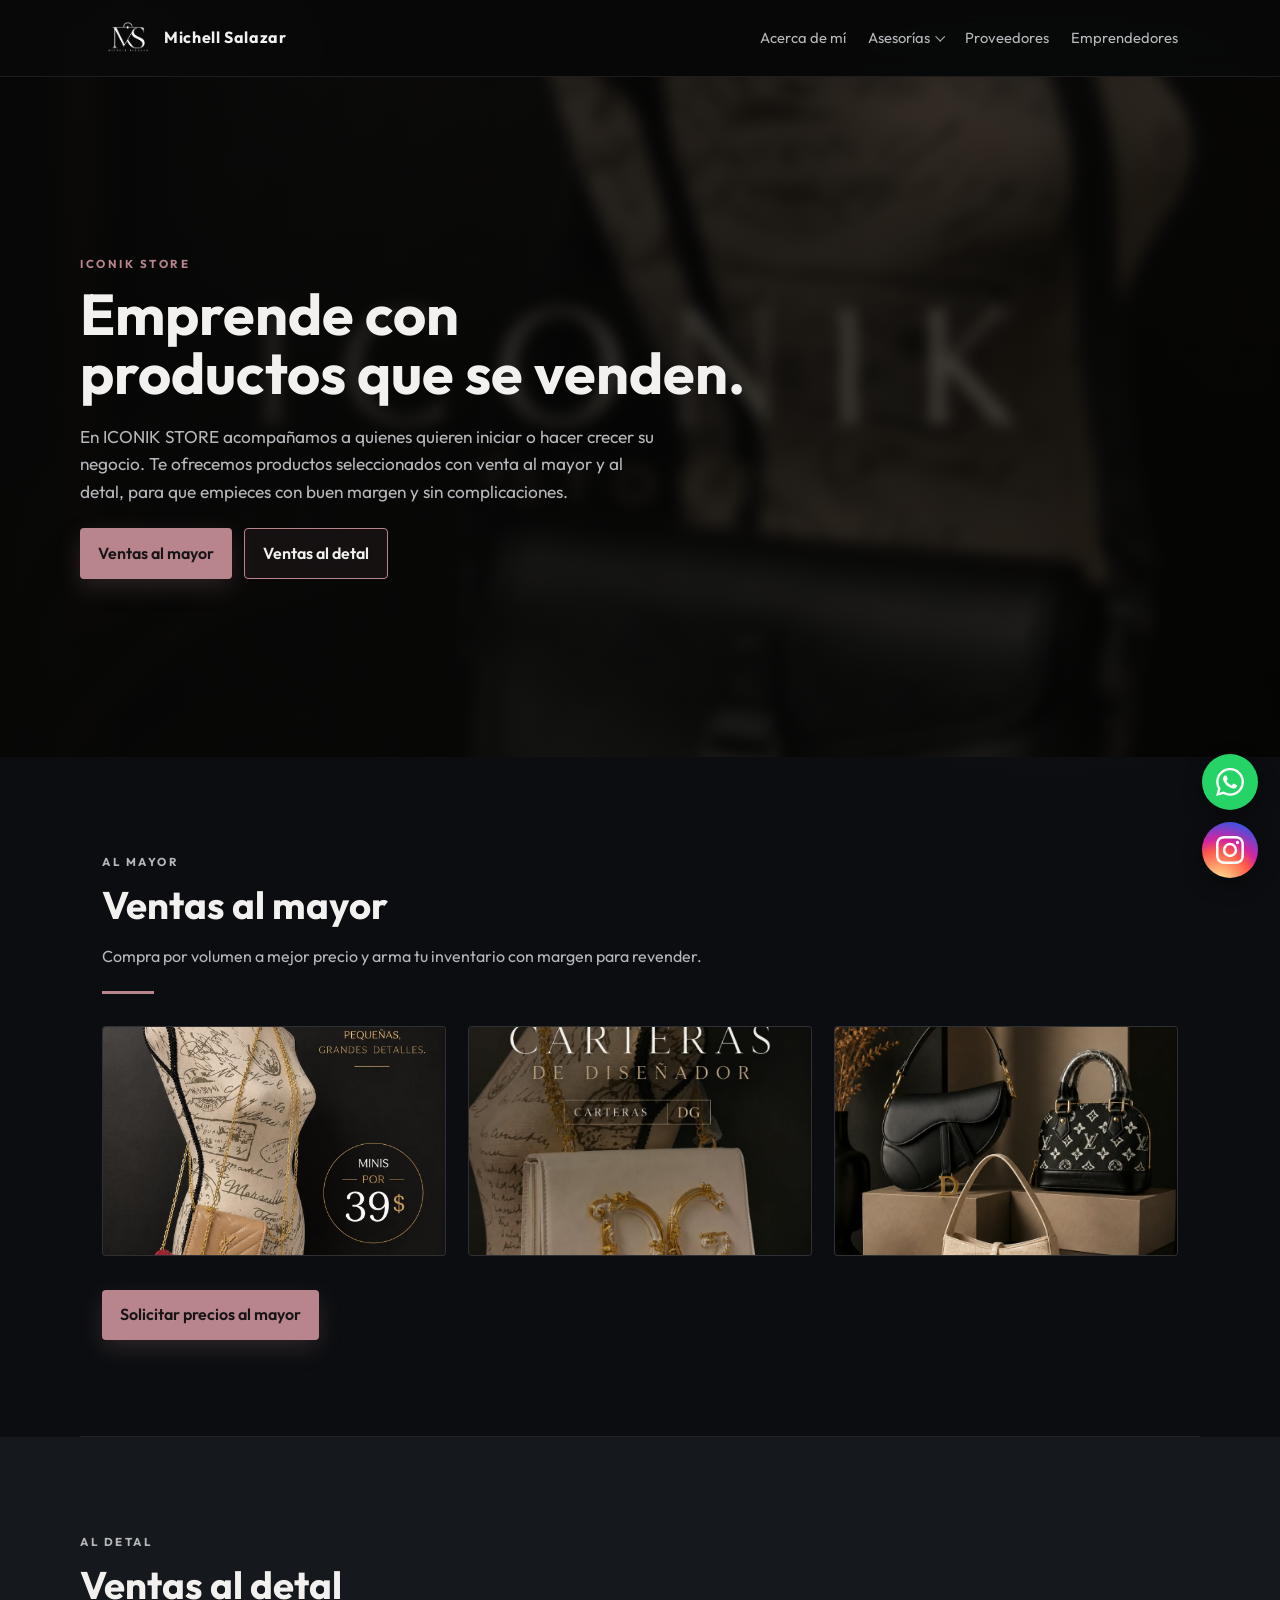
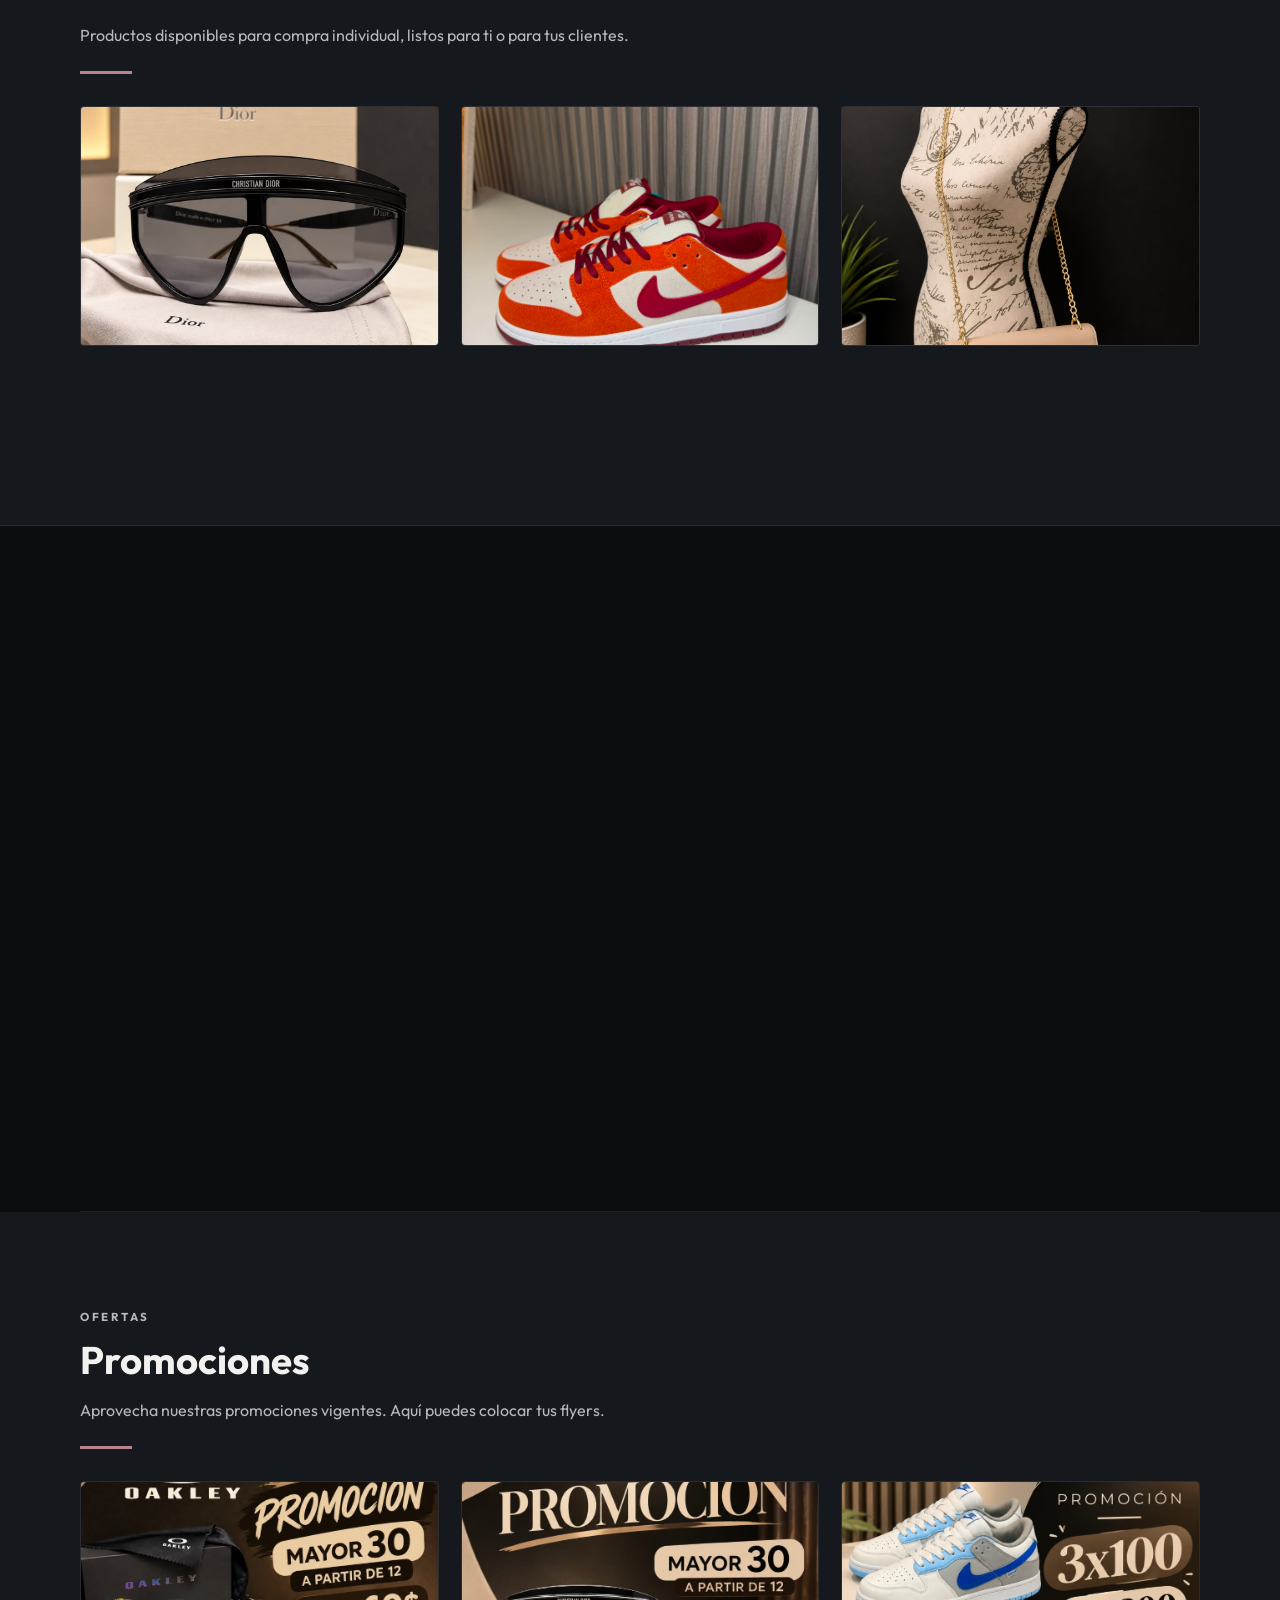
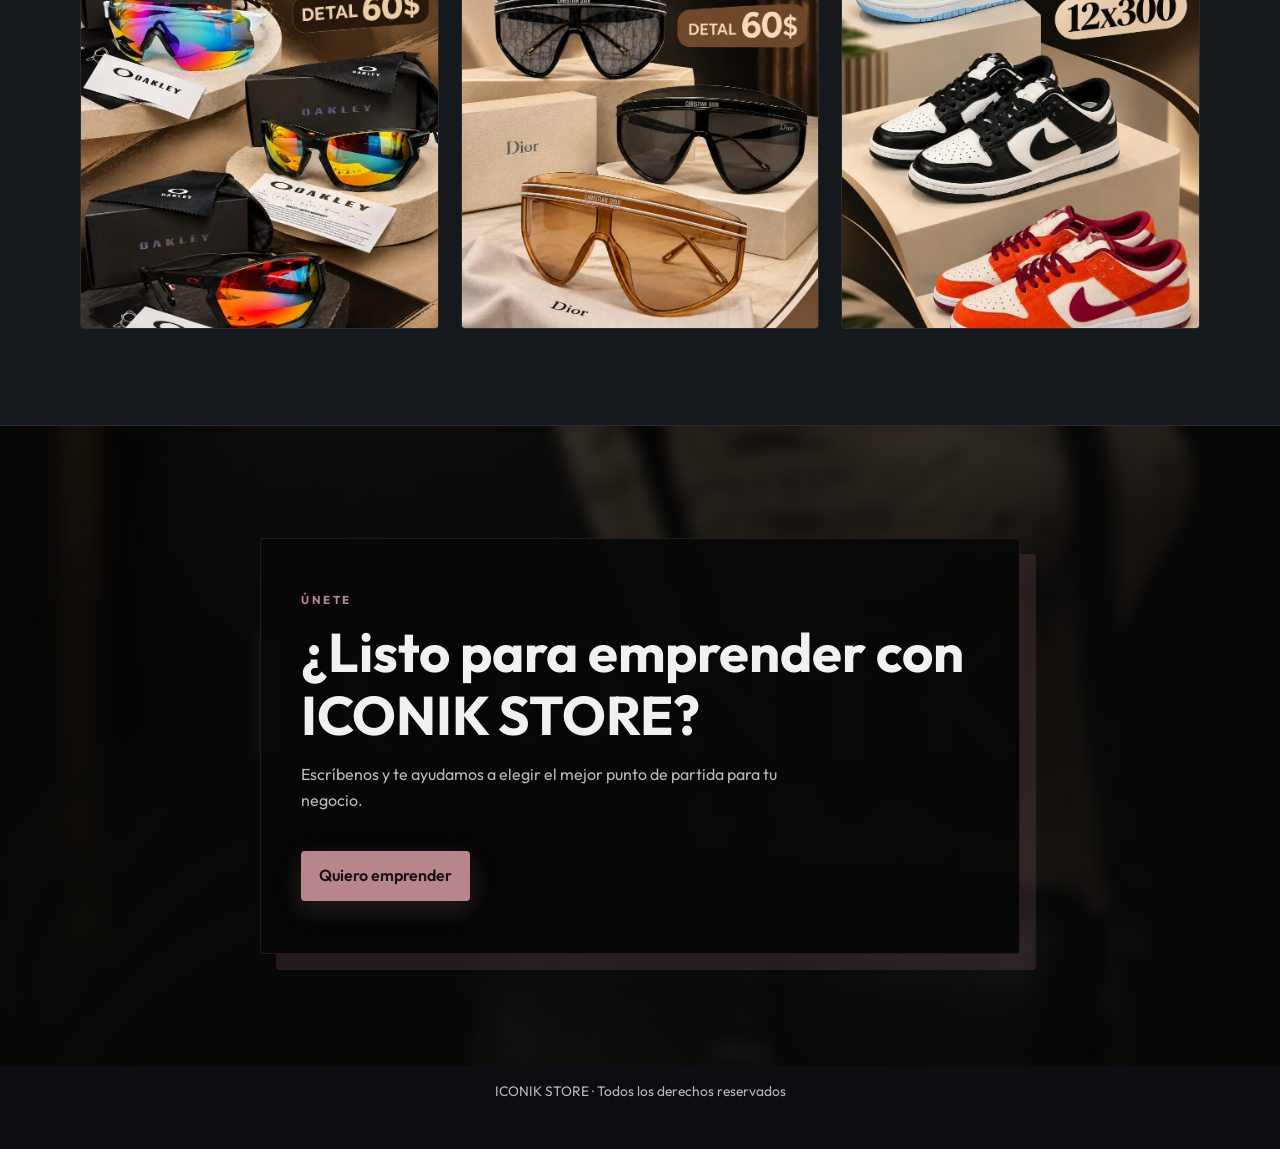
==== commit 466bdf09: "Add files via upload" ====
--- a/emprendedores.html
+++ b/emprendedores.html
@@ -7,7 +7,7 @@
     <link rel="stylesheet" href="style.css">
     <link rel="preconnect" href="https://fonts.googleapis.com">
     <link rel="preconnect" href="https://fonts.gstatic.com" crossorigin>
-    <link href="https://fonts.googleapis.com/css2?family=Outfit:wght@400;500;600;700;800&family=Playfair+Display:wght@600;700&display=swap" rel="stylesheet">
+    <link href="https://fonts.googleapis.com/css2?family=Outfit:wght@400;500;600;700;800&display=swap" rel="stylesheet">
 </head>
 <body class="theme-store">
     <div class="bg-glow" aria-hidden="true"></div>
--- a/style.css
+++ b/style.css
@@ -9,7 +9,7 @@
     --line: rgba(225, 6, 0, 0.28);
     --line-soft: rgba(255, 255, 255, 0.08);
     --font: "Outfit", system-ui, sans-serif;
-    --display: "Playfair Display", Georgia, serif;
+    --display: var(--font);
 }
 
 * { box-sizing: border-box; }
@@ -291,11 +291,19 @@
 .btn:hover { transform: translateY(-2px); }
 .btn-red { background: var(--red); color: #fff; box-shadow: 0 8px 24px rgba(225, 6, 0, 0.35); }
 .btn-red:hover { background: var(--red-soft); box-shadow: 0 12px 30px rgba(225, 6, 0, 0.45); }
+.btn-outline {
+    border: 1px solid rgba(255, 255, 255, 0.18);
+    background: rgba(255, 255, 255, 0.02);
+    color: var(--text);
+}
+.btn-outline:hover {
+    background: rgba(255, 255, 255, 0.06);
+}
 .btn-ghost { border: 1px solid var(--line-soft); background: rgba(255, 255, 255, 0.02); }
-.btn-beige { background: #d9c7a3; color: #fff; box-shadow: 0 8px 24px rgba(217, 199, 163, 0.28); }
-.btn-beige:hover { background: #e6d6b6; box-shadow: 0 12px 30px rgba(217, 199, 163, 0.4); }
-.btn-beige-outline { border: 1px solid #d9c7a3; background: rgba(217, 199, 163, 0.08); color: #fff; }
-.btn-beige-outline:hover { background: rgba(217, 199, 163, 0.18); }
+.btn-beige { background: var(--red); color: #171416; box-shadow: 0 8px 24px rgba(185, 133, 141, 0.2); }
+.btn-beige:hover { background: var(--red-soft); box-shadow: 0 12px 30px rgba(185, 133, 141, 0.28); }
+.btn-beige-outline { border: 1px solid var(--red); background: rgba(185, 133, 141, 0.08); color: var(--text); }
+.btn-beige-outline:hover { background: rgba(185, 133, 141, 0.18); }
 .btn-small { background: var(--red); color: #fff; padding: 8px 14px; font-size: 0.85rem; }
 
 .float { animation: float 5s ease-in-out infinite; }
@@ -541,25 +549,416 @@
     color: #fff;
 }
 
+.proveedores-shell {
+    display: grid;
+    grid-template-columns: 1.15fr 0.85fr;
+    gap: 28px;
+    align-items: stretch;
+    background: linear-gradient(145deg, rgba(17, 17, 17, 0.94), rgba(34, 21, 18, 0.82));
+    border: 1px solid rgba(255, 255, 255, 0.08);
+    border-radius: 22px;
+    padding: clamp(20px, 3vw, 36px);
+    box-shadow: 0 20px 50px rgba(0, 0, 0, 0.28);
+}
+
+.proveedores-copy {
+    display: grid;
+    gap: 18px;
+    align-content: center;
+}
+
+.proveedores-copy > p:not(.eyebrow) {
+    color: var(--muted);
+    max-width: 640px;
+    margin: 0;
+}
+
+.proveedores-points {
+    display: grid;
+    gap: 12px;
+    margin-top: 4px;
+}
+
+.point-pill {
+    display: flex;
+    align-items: center;
+    gap: 10px;
+    padding: 12px 14px;
+    border-radius: 12px;
+    background: rgba(255, 255, 255, 0.03);
+    border: 1px solid rgba(255, 255, 255, 0.06);
+    color: var(--text);
+    font-size: 0.96rem;
+}
+
+.point-pill strong {
+    display: inline-flex;
+    align-items: center;
+    justify-content: center;
+    width: 22px;
+    height: 22px;
+    border-radius: 50%;
+    background: rgba(225, 6, 0, 0.12);
+    color: var(--red);
+    font-size: 0.9rem;
+    line-height: 1;
+}
+
+.proveedores-cta {
+    display: flex;
+    flex-wrap: wrap;
+    gap: 12px;
+    margin-top: 8px;
+}
+
+.showcase-visual {
+    display: grid;
+    gap: 16px;
+    align-content: stretch;
+}
+
+.visual-card,
+.mini-card {
+    background: rgba(255, 255, 255, 0.02);
+    border: 1px solid rgba(255, 255, 255, 0.08);
+    border-radius: 18px;
+    overflow: hidden;
+    box-shadow: inset 0 1px 0 rgba(255, 255, 255, 0.04);
+}
+
+.visual-card {
+    display: grid;
+    grid-template-rows: 1fr auto;
+    min-height: 250px;
+}
+
+.visual-card img {
+    width: 100%;
+    height: 180px;
+    object-fit: cover;
+    display: block;
+    background: #0f0f0f;
+}
+
+.visual-copy,
+.mini-copy {
+    padding: 14px 16px 16px;
+    display: grid;
+    gap: 6px;
+}
+
+.visual-copy span,
+.mini-copy span,
+.mini-tag {
+    font-size: 0.68rem;
+    letter-spacing: 0.12em;
+    text-transform: uppercase;
+    color: var(--red);
+    font-weight: 700;
+}
+
+.visual-copy h3,
+.mini-copy h3 {
+    margin: 0;
+    font-size: 1.1rem;
+}
+
+.visual-stack {
+    display: grid;
+    grid-template-columns: 1fr 1fr;
+    gap: 16px;
+}
+
+.mini-card {
+    display: grid;
+    min-height: 180px;
+}
+
+.mini-video video {
+    width: 100%;
+    height: 126px;
+    object-fit: cover;
+    display: block;
+    background: #0f0f0f;
+}
+
+.mini-list {
+    padding: 16px;
+    align-content: start;
+}
+
+.mini-list ul {
+    margin: 12px 0 0;
+    padding-left: 18px;
+    color: var(--muted);
+    display: grid;
+    gap: 8px;
+    font-size: 0.9rem;
+}
+
+/* ===== PROVEEDORES ===== */
+body.theme-proveedores {
+    background:
+        radial-gradient(circle at 75% 12%, rgba(225, 6, 0, 0.16), transparent 32rem),
+        var(--black);
+}
+
+body.theme-proveedores .bg-glow {
+    background: radial-gradient(circle, rgba(225, 6, 0, 0.2), transparent 65%);
+}
+
+.proveedores-page { overflow: hidden; }
+
+.proveedores-hero {
+    max-width: none;
+    padding: 68px max(22px, calc((100vw - 1120px) / 2)) 0;
+}
+
+.proveedores-hero-inner {
+    max-width: 1120px;
+    margin: 0 auto;
+    min-height: 480px;
+    display: grid;
+    grid-template-columns: 1.05fr 0.95fr;
+    gap: 34px;
+    align-items: center;
+}
+
+.proveedores-copy { gap: 16px; }
+.proveedores-copy .eyebrow { margin: 0; }
+.proveedores-copy h1 {
+    max-width: 680px;
+    margin: 0;
+    font-family: var(--font);
+    font-size: clamp(3.2rem, 6.5vw, 6.2rem);
+    font-weight: 800;
+    line-height: 0.92;
+    letter-spacing: 0;
+    text-transform: uppercase;
+}
+
+.proveedores-copy h1 span,
+.intro-copy h2 span,
+.claves-heading h2 span,
+.cierre-copy h2 span { color: var(--red); }
+
+.proveedores-lead {
+    max-width: 520px;
+    margin: 0;
+    color: var(--muted);
+    font-size: 1.05rem;
+}
+
+.proveedores-cta { align-items: center; margin: 4px 0 0; }
+.proveedores-cta .btn { gap: 12px; }
+.proveedores-text-link,
+.intro-link {
+    color: var(--text);
+    text-decoration: none;
+    font-weight: 600;
+}
+
+.proveedores-text-link span,
+.intro-link span { color: var(--red); margin-left: 6px; }
+.proveedores-note { color: var(--muted); font-size: 0.84rem; margin: 0; }
+
+.proveedores-hero-visual {
+    position: relative;
+    min-height: 390px;
+    display: grid;
+    place-items: center;
+}
+
+.hero-video-frame {
+    width: 82%;
+    height: 350px;
+    overflow: hidden;
+    border: 1px solid var(--line);
+    background: var(--black-2);
+    transform: rotate(2deg);
+}
+
+.hero-video-frame video { width: 100%; height: 100%; display: block; object-fit: cover; }
+
+.hero-product-frame {
+    position: absolute;
+    left: 0;
+    bottom: 12px;
+    width: 170px;
+    height: auto;
+    aspect-ratio: 4 / 5;
+    overflow: hidden;
+    border: 0;
+    border-radius: 0;
+}
+
+.hero-product-frame img { width: 100%; height: 100%; object-fit: cover; border-radius: 0; }
+
+.hero-stamp {
+    position: absolute;
+    top: 10px;
+    right: 0;
+    width: 112px;
+    aspect-ratio: 1;
+    display: grid;
+    place-content: center;
+    border-radius: 50%;
+    background: var(--red);
+    color: #fff;
+    font-size: 0.75rem;
+    font-weight: 800;
+    line-height: 1.15;
+    text-align: center;
+    transform: rotate(9deg);
+}
+
+.proveedores-ribbon {
+    max-width: 1120px;
+    margin: 38px auto 0;
+    padding: 18px 0;
+    display: flex;
+    align-items: center;
+    justify-content: space-between;
+    gap: 18px;
+    border-top: 1px solid var(--line-soft);
+    border-bottom: 1px solid var(--line-soft);
+    color: var(--muted);
+    font-size: 0.76rem;
+    font-weight: 700;
+}
+
+.proveedores-ribbon i { color: var(--red); font-size: 1rem; font-style: normal; }
+
+.proveedores-intro {
+    max-width: 1120px;
+    margin: 0 auto;
+    padding: 82px 22px;
+    display: grid;
+    grid-template-columns: 0.9fr 1.1fr;
+    gap: clamp(32px, 7vw, 88px);
+    align-items: center;
+}
+
+.intro-visual {
+    width: min(100%, 360px);
+    aspect-ratio: 4 / 5;
+    position: relative;
+    overflow: hidden;
+    border: 0;
+    border-radius: 0;
+}
+
+.intro-visual img { width: 100%; height: 100%; object-fit: cover; border-radius: 0; }
+.intro-copy .eyebrow { margin-bottom: 12px; }
+.intro-copy h2 { font-family: var(--font); font-size: clamp(2rem, 4vw, 3.25rem); font-weight: 800; line-height: 1.02; }
+.intro-copy > p:not(.eyebrow) { max-width: 580px; color: var(--muted); }
+.intro-link { display: inline-block; margin-top: 10px; }
+
+.proveedores-claves {
+    padding: 76px max(22px, calc((100vw - 1120px) / 2));
+    background: var(--black-2);
+    border-top: 1px solid var(--line-soft);
+    border-bottom: 1px solid var(--line-soft);
+}
+
+.claves-heading,
+.claves-grid { max-width: 1120px; margin: 0 auto; }
+.claves-heading { display: flex; align-items: end; justify-content: space-between; gap: 32px; margin-bottom: 32px; }
+.claves-heading .eyebrow { margin-bottom: 10px; }
+.claves-heading h2,
+.cierre-copy h2 { font-family: var(--font); font-size: clamp(2.2rem, 4.5vw, 3.8rem); font-weight: 800; line-height: 0.98; }
+.claves-heading > p { max-width: 300px; margin: 0 0 4px; color: var(--muted); }
+
+.claves-grid { display: grid; grid-template-columns: repeat(3, 1fr); gap: 12px; }
+.clave-item { min-height: 210px; padding: 22px; border: 1px solid var(--line-soft); background: #0b0b0b; }
+.clave-index { display: inline-block; margin-bottom: 28px; color: var(--red); font-size: 0.78rem; font-weight: 800; }
+.clave-item h3 { margin: 0 0 8px; font-family: var(--font); font-size: 1.15rem; }
+.clave-item p { margin: 0; color: var(--muted); font-size: 0.92rem; }
+.categorias-grid { grid-template-columns: minmax(0, 1fr); }
+.clave-productos { min-height: 0; padding: clamp(24px, 4vw, 40px); border-top: 2px solid var(--red); background: linear-gradient(135deg, #121010, #0b0b0b 72%); }
+.categorias-titulo { margin: 0; padding-bottom: 20px; border-bottom: 1px solid var(--line-soft); font-family: var(--font); font-size: clamp(1.35rem, 2.5vw, 1.8rem); line-height: 1.15; }
+.categorias-lista { margin: 0; padding: 0; display: grid; grid-template-columns: repeat(4, minmax(0, 1fr)); list-style: none; }
+.categorias-lista li { min-height: 58px; padding: 16px 14px; border-bottom: 1px solid var(--line-soft); color: var(--text); font-size: 0.95rem; }
+.categorias-lista li:not(:nth-child(4n + 1)) { border-left: 1px solid var(--line-soft); }
+.categorias-lista li:last-child { grid-column: 1 / -1; border-left: 0; border-bottom: 0; color: var(--red); font-weight: 700; }
+
+.proveedores-cierre {
+    max-width: 1120px;
+    margin: 76px auto;
+    padding: clamp(28px, 5vw, 56px);
+    display: flex;
+    align-items: center;
+    justify-content: space-between;
+    gap: 36px;
+    border: 1px solid var(--line);
+    background: linear-gradient(115deg, #1a1010, #100d0d 70%);
+}
+
+.cierre-copy { max-width: 650px; }
+.cierre-copy .eyebrow { margin-bottom: 12px; }
+.cierre-copy h2 { margin-bottom: 12px; }
+.cierre-copy > p:last-child { margin: 0; color: var(--muted); }
+.cierre-actions { min-width: 210px; display: grid; gap: 10px; }
+.cierre-actions .btn { width: 100%; }
+
+@media (max-width: 860px) {
+    .proveedores-hero-inner { grid-template-columns: 1fr 0.9fr; gap: 20px; min-height: 420px; }
+    .proveedores-copy h1 { font-size: clamp(3rem, 8vw, 4.6rem); }
+    .proveedores-hero-visual { min-height: 320px; }
+    .hero-video-frame { height: 290px; }
+    .hero-product-frame { width: 132px; height: auto; }
+    .proveedores-cierre { margin-left: 22px; margin-right: 22px; }
+}
+
+@media (max-width: 620px) {
+    .proveedores-hero { padding-top: 50px; }
+    .proveedores-hero-inner { grid-template-columns: 1fr; gap: 12px; }
+    .proveedores-copy h1 { font-size: clamp(3rem, 14vw, 4.7rem); }
+    .proveedores-hero-visual { min-height: 290px; margin-top: 4px; }
+    .hero-video-frame { width: 83%; height: 265px; }
+    .hero-product-frame { width: 112px; height: auto; bottom: 0; }
+    .hero-stamp { width: 88px; font-size: 0.65rem; }
+    .proveedores-ribbon { margin-top: 26px; padding: 14px 0; gap: 8px; font-size: 0.58rem; }
+    .proveedores-ribbon i { font-size: 0.75rem; }
+    .proveedores-intro { grid-template-columns: 1fr; gap: 28px; padding-top: 56px; padding-bottom: 56px; }
+    .intro-visual { min-height: 0; }
+    .proveedores-claves { padding-top: 56px; padding-bottom: 56px; }
+    .claves-heading { display: block; margin-bottom: 24px; }
+    .claves-heading > p { margin-top: 16px; }
+    .claves-grid { grid-template-columns: 1fr; gap: 8px; }
+    .categorias-lista { grid-template-columns: repeat(2, minmax(0, 1fr)); }
+    .categorias-lista li:not(:nth-child(4n + 1)) { border-left: 0; }
+    .categorias-lista li:nth-child(even) { border-left: 1px solid var(--line-soft); }
+    .categorias-lista li:last-child { grid-column: 1 / -1; border-left: 0; }
+    .clave-item { min-height: 0; }
+    .clave-index { margin-bottom: 16px; }
+    .proveedores-cierre { margin: 42px 18px; padding: 28px 22px; display: grid; gap: 24px; }
+    .cierre-actions { min-width: 0; }
+}
+
 /* ===== ICONIK STORE (Emprendedores) ===== */
-/* Paleta beige/marrón exclusiva de este panel: sustituye los acentos rojos
-   globales (--red, --red-soft, --line) solo dentro de body.theme-store,
-   sin afectar el resto del sitio. */
+/* Usa la misma paleta grafito, gris perla y malva del resto del sitio. */
 body.theme-store {
-    --red: #b08b5c;
-    --red-soft: #c9a878;
-    --line: rgba(176, 139, 92, 0.35);
+    --red: #b9858d;
+    --red-soft: #d0a4aa;
+    --black: #0b0d10;
+    --black-2: #15181c;
+    --card: #191c20;
+    --text: #f2f1ef;
+    --muted: #b7b8bc;
+    --line: rgba(185, 133, 141, 0.3);
+    --line-soft: rgba(255, 255, 255, 0.09);
     background:
-        radial-gradient(circle at 82% 8%, rgba(176, 139, 92, 0.10), transparent 28rem),
+        radial-gradient(circle at 82% 8%, rgba(166, 176, 187, 0.07), transparent 28rem),
         var(--black);
 }
 
 body.theme-store .bg-glow {
-    background: radial-gradient(circle, rgba(176, 139, 92, 0.22), transparent 65%);
+    background: radial-gradient(circle, rgba(185, 133, 141, 0.14), transparent 65%);
 }
 
 body.theme-store .tienda-seccion-alt {
-    background: #1c1512;
+    background: var(--black-2);
 }
 
 .tienda-hero {
@@ -603,7 +1002,7 @@
     border-bottom: 1px solid var(--line-soft);
 }
 
-.tienda-seccion-alt { background: #1c1111; max-width: none; }
+.tienda-seccion-alt { background: var(--black-2); max-width: none; }
 .tienda-seccion-alt .section-head,
 .tienda-seccion-alt .tienda-grid,
 .tienda-seccion-alt .emprendedor-grid,
@@ -740,7 +1139,7 @@
     background: rgba(7, 7, 7, 0.9);
     border: 1px solid var(--line-soft);
     border-radius: 4px;
-    box-shadow: 16px 16px 0 rgba(176, 139, 92, 0.25);
+    box-shadow: 16px 16px 0 rgba(185, 133, 141, 0.16);
 }
 
 .tienda-cta-box h2 { font-size: clamp(2rem, 4.5vw, 3.4rem); }
@@ -797,7 +1196,7 @@
 .benefit:hover {
     transform: translateY(-4px);
     border-color: var(--line-soft);
-    background: #1c1111;
+    background: var(--black-2);
 }
 .benefit h3 { margin-top: 0; }
 
@@ -817,7 +1216,7 @@
 .testimonials {
     max-width: none;
     padding: 112px max(22px, calc((100vw - 1280px) / 2));
-    background: #1b0808;
+    background: #885a64;
     border-bottom: 0;
 }
 
@@ -905,8 +1304,8 @@
     max-width: 1280px;
     margin: 0 auto;
     display: grid;
-    grid-template-columns: repeat(2, minmax(0, 1fr));
-    gap: 34px;
+    grid-template-columns: repeat(4, minmax(0, 1fr));
+    gap: 18px;
     align-items: start;
 }
 
@@ -1021,6 +1420,11 @@
 
 .reveal.visible {
     animation: rise 0.7s ease forwards;
+}
+
+.testimonials .reveal {
+    opacity: 1;
+    transform: none;
 }
 
 .delay { animation-delay: 0.12s; }
@@ -1074,6 +1478,7 @@
     .hero, .about-grid, .benefits-grid, .module-grid, .audience-grid, .steps-list {
         grid-template-columns: 1fr;
     }
+    .video-grid { grid-template-columns: repeat(2, minmax(0, 1fr)); gap: 18px; }
     .tienda-grid, .promo-grid { grid-template-columns: repeat(2, 1fr); }
     .emprendedor-grid { grid-template-columns: repeat(2, 1fr); }
     .hero { min-height: 680px; padding-top: 112px; padding-bottom: 80px; }
@@ -1101,3 +1506,58 @@
     .video-card { max-width: 360px; }
     .video-card-featured { max-width: 360px; }
 }
+
+/* Paleta grafito, gris perla y malva para Inicio y Proveedores. */
+body:not(.theme-store) {
+    --red: #b9858d;
+    --red-soft: #d0a4aa;
+    --black: #0b0d10;
+    --black-2: #15181c;
+    --card: #191c20;
+    --text: #f2f1ef;
+    --muted: #b7b8bc;
+    --line: rgba(185, 133, 141, 0.3);
+    --line-soft: rgba(255, 255, 255, 0.09);
+    background: radial-gradient(circle at 82% 8%, rgba(166, 176, 187, 0.07), transparent 28rem), var(--black);
+}
+
+body:not(.theme-store) .bg-glow {
+    background: radial-gradient(circle, rgba(185, 133, 141, 0.14), transparent 65%);
+}
+
+body:not(.theme-store) .nav-dropdown-menu,
+body:not(.theme-store) .nav-links,
+body:not(.theme-store) .modules,
+body:not(.theme-store) .proveedor-item:hover {
+    background-color: #171716;
+}
+
+body:not(.theme-store) .nav-cta,
+body:not(.theme-store) .btn-red,
+body:not(.theme-store) .btn-small,
+body:not(.theme-store) .hero-stamp {
+    color: #171416;
+}
+
+body:not(.theme-store) .nav-cta { box-shadow: 0 8px 20px rgba(185, 133, 141, 0.18); }
+body:not(.theme-store) .btn-red { box-shadow: 0 8px 24px rgba(185, 133, 141, 0.2); }
+body:not(.theme-store) .btn-red:hover { box-shadow: 0 12px 30px rgba(185, 133, 141, 0.28); }
+body:not(.theme-store) .about-links a { border-bottom-color: var(--line); }
+body:not(.theme-store) .acceso-box { box-shadow: 16px 16px 0 rgba(185, 133, 141, 0.14); }
+body:not(.theme-store) .contact-box { box-shadow: 16px 16px 0 rgba(185, 133, 141, 0.14); }
+body:not(.theme-store) .point-pill strong { background: rgba(185, 133, 141, 0.12); }
+body:not(.theme-store) .hero-product-frame { box-shadow: 12px 12px 0 rgba(185, 133, 141, 0.16); }
+
+body:not(.theme-store) main > section:not(:last-child) {
+    border-bottom: 2px solid transparent;
+    border-image: linear-gradient(90deg, transparent, rgba(185, 133, 141, 0.16) 18%, rgba(185, 133, 141, 0.54) 50%, rgba(185, 133, 141, 0.16) 82%, transparent) 1;
+}
+
+body.theme-proveedores {
+    background: radial-gradient(circle at 75% 12%, rgba(166, 176, 187, 0.1), transparent 32rem), var(--black);
+}
+
+body.theme-proveedores .bg-glow { background: radial-gradient(circle, rgba(185, 133, 141, 0.14), transparent 65%); }
+.intro-visual { background: linear-gradient(145deg, #191918, #100f0e); }
+.clave-productos { background: linear-gradient(135deg, #171716, #0b0b0b 72%); }
+.proveedores-cierre { background: linear-gradient(115deg, #191918, #100f0e 70%); }
